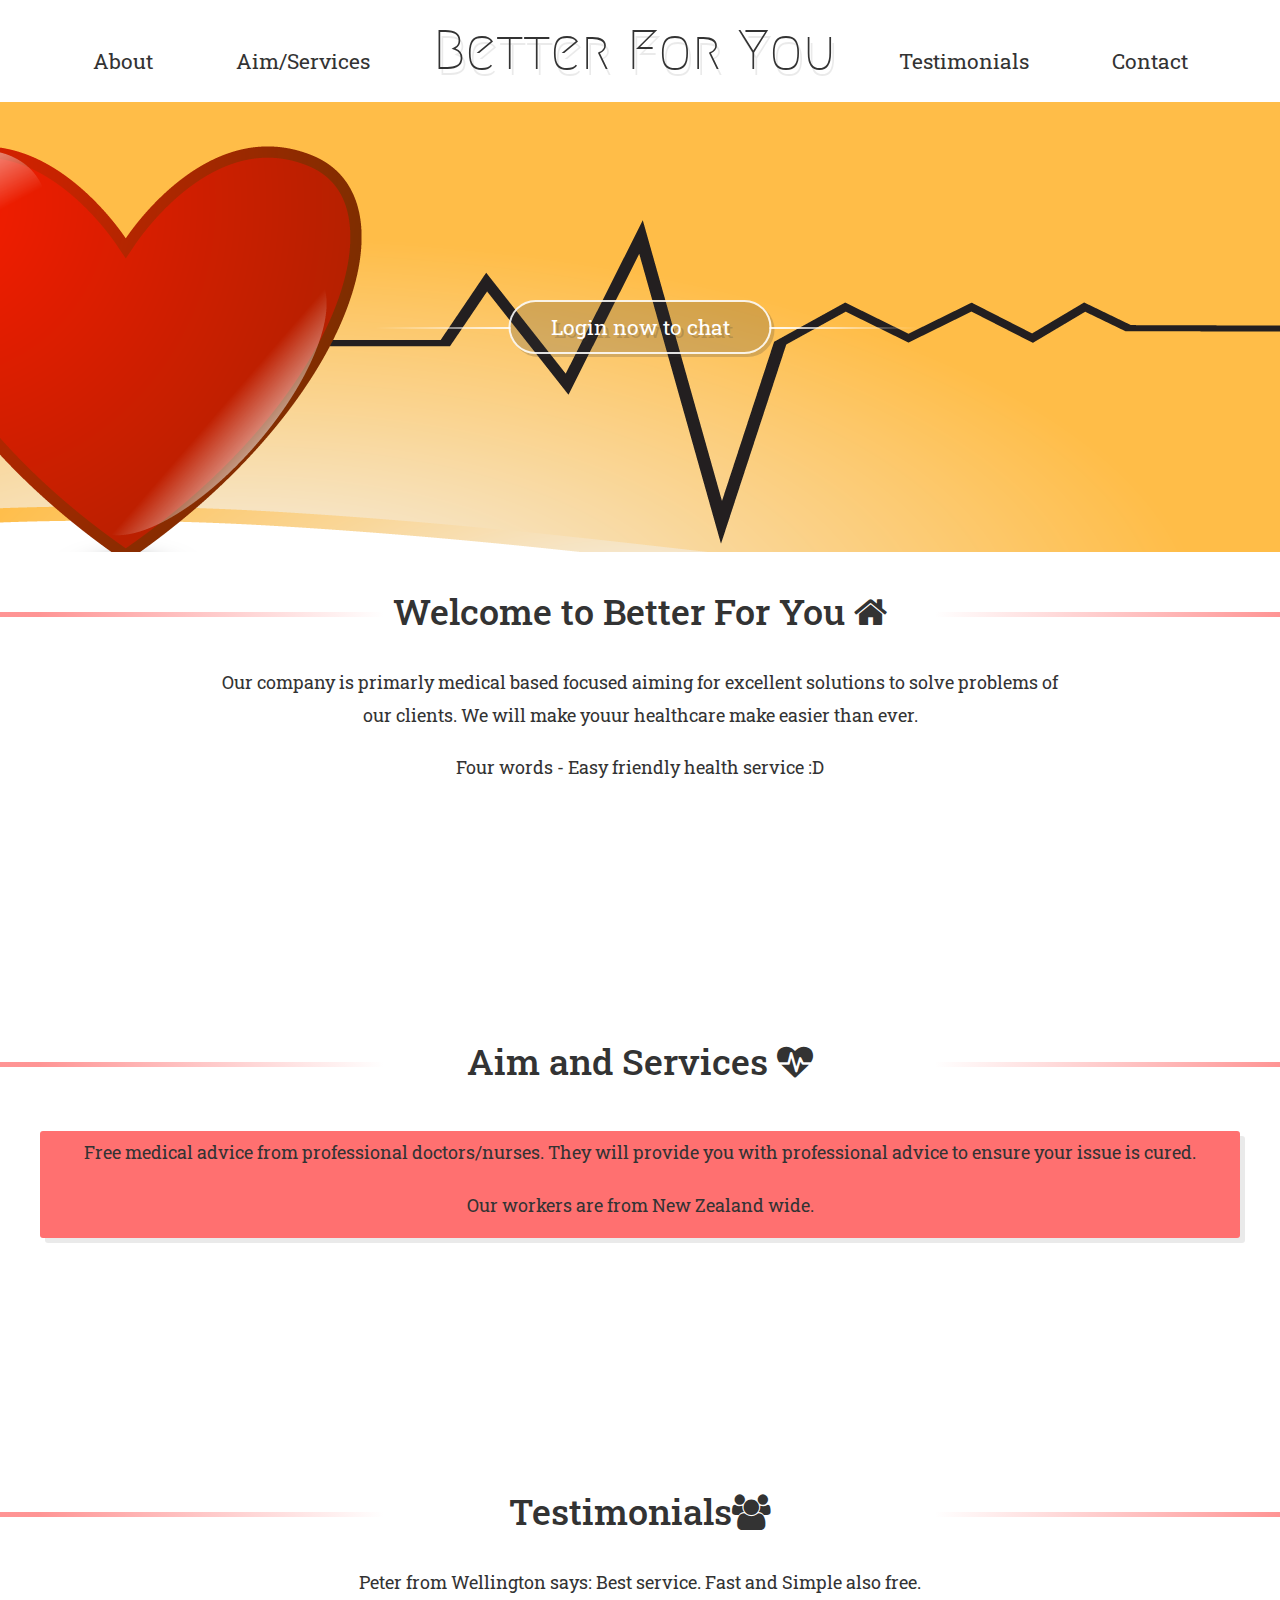
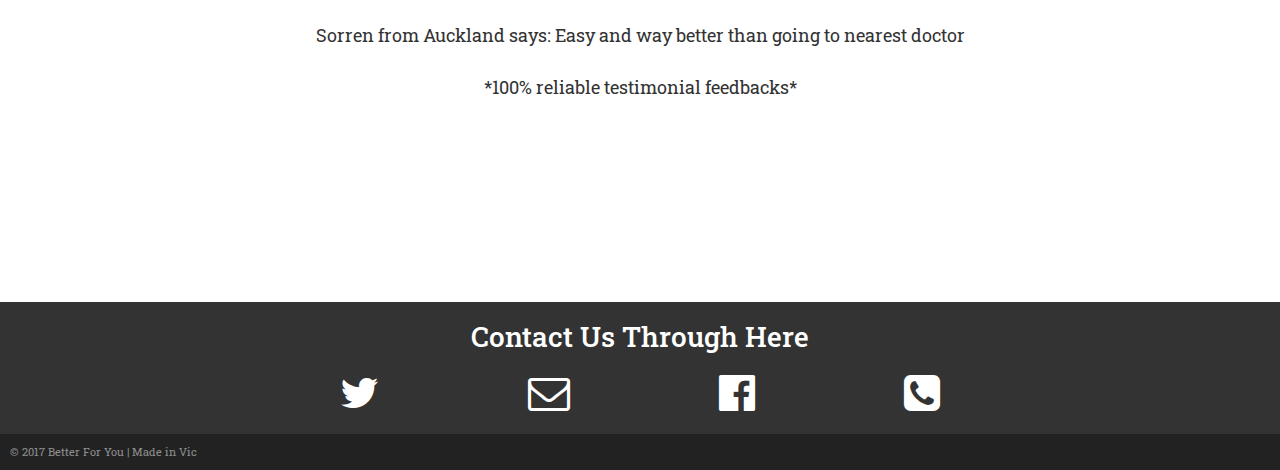
==== index.html @ 86ef076b "Moved HTML to the root folder" ====
<!DOCTYPE html>
<html >
<head>
  <meta charset="UTF-8">
  <title>Portfolio Website</title>
  <meta name="viewport" content="width=device-width, initial-scale=1">
<link rel="stylesheet" href="https://maxcdn.bootstrapcdn.com/font-awesome/4.5.0/css/font-awesome.min.css">
  <link rel="stylesheet" href="https://cdnjs.cloudflare.com/ajax/libs/meyer-reset/2.0/reset.min.css">

  <link rel='stylesheet prefetch' href='https://maxcdn.bootstrapcdn.com/bootstrap/3.3.2/css/bootstrap.min.css'>

      <link rel="stylesheet" href="MikeWebP8/css/style.css">

  
</head>

<body>
  
<nav class="nav-main">
  <h1 class="logo-top">Better For You</h1>
  <ul>
    <li><a href="#about"><i class="fa fa-home "></i><span class="li-text">About</span></a></li>
    <li><a href="#aim"><i class="fa fa-heartbeat"></i><span class="li-text">Aim/Services</span></a></li>
    <h1 class="logo-text">Better For You</h1>
    <li><a href="#Testimonials"><i class="fa fa-users"></i><span class="li-text">Testimonials</span></a></li>
    <li><a href="#contact"><i class="fa fa-envelope-o"></i><span class="li-text">Contact</span></a></li>
  </ul>
</nav>
<div class="hero">
  <a href="MikeLogin/index.html">
  <button class="hero-btn">Login now to chat</button>
  </a>
</div>
<div class="content">
  <div class="section about" id="about">
    <h2 class="section-heading">Welcome to Better For You <i class="fa fa-home"></i></h2>
    <p> Our company is primarly medical based focused aiming for excellent solutions to solve problems of our clients. We will make youur healthcare make easier than ever.</p>
    <p> Four words - Easy friendly health service :D</p>
  </div>
  <div class="section aim" id="aim">
    <h2 class="section-heading">Aim and Services  <i class="fa fa-heartbeat"></i></h2>
    <div class="gallery">
      <div class="demo fadeIn">
         <p> Free medical advice from professional doctors/nurses. They will provide you with professional advice to ensure your issue is cured.</p>
        <p> Our workers are from New Zealand wide.</p>
  </div>
    </div>
  </div>
  <div class="section Testimonials" id="Testimonials">
    <h2 class="section-heading">Testimonials<i class="fa fa-users"></i></h2>
    <p> Peter from Wellington says:  Best service. Fast and Simple also free.</p>
    <p> Sorren from Auckland says:  Easy and way better than going to nearest doctor</p>
    <p> *100% reliable testimonial feedbacks*</p>
  </div>
</div>
<footer>
  <div class="contact" id="contact">
    <h2 class="section-heading">Contact Us Through Here</h2><a href="https://twitter.com/better4youNZ" title="Twitter"><i class="fa fa-twitter"></i></a><a href="better4youNZ@gmail.com" title="better4youNZ@gmail.com"><i class="fa fa-envelope-o"></i></a><a href="https://www.facebook.com/Better4YouNZ/" title="Codepen"><i class="fa fa-facebook-official"></i></a><a href="042756254" title="GitHub"><i class="fa fa-phone-square"></i></a>
  </div>
  <div class="legal">&copy; 2017 Better For You | Made in Vic
    <div class="scroll-top hidden"><i class="fa fa-arrow-up"></i></div>
  </div>
  <div id="logoplacement1">
    <img src="https://68.media.tumblr.com/fbeb0b18953ea47459a72579468b0398/tumblr_owcfmhAVQH1wbwdfco1_1280.png" class="ribbon"/>
</div>
</footer>
  <script src='https://cdnjs.cloudflare.com/ajax/libs/jquery/3.0.0-alpha1/jquery.min.js'></script>
    <script src="MikeWebP8/js/index.js"></script>

</body>
</html>
---- MikeWebP8/css/style.css ----
@import url(https://fonts.googleapis.com/css?family=Roboto+Slab:400,300,700|Megrim);
* {
  padding: 0;
  margin: 0;
  box-sizing: border-box;
}

body {
  font-family: "Roboto Slab", sans-serif;
  background: #fff;
}

.nav-main {
  text-align: center;
}
.nav-main ul {
  width: auto;
}
@media (max-width: 650px) {
  .nav-main ul {
    width: 100%;
    display: block;
    background: #fff;
    position: fixed;
    bottom: -10px;
    box-shadow: 0 -5px 15px rgba(0, 0, 0, 0.1);
  }
}
.nav-main li {
  display: inline-block;
  font-size: 1.5em;
  transition: box-shadow 300ms;
  border-top: 3px solid transparent;
  box-shadow: inset 0 0 0 transparent;
}
.nav-main li:hover {
  border-top: 3px solid #FF7070;
  transition: border 100ms linear;
}
.nav-main li a {
  text-decoration: none;
  display: block;
  padding: 10px 40px;
  color: inherit;
}
@media (max-width: 650px) {
  .nav-main li a {
    padding: 10px 8vw;
  }
}
.nav-main li a i.fa {
  display: none;
}
@media (max-width: 1200px) {
  .nav-main li a i.fa {
    display: block;
  }
}
@media (max-width: 650px) {
  .nav-main li a .li-text {
    display: none;
    font-family: "Roboto Slab";
  }
}

.logo-top {
  display: none;
  font-size: 4em;
  padding: 0 20px;
  font-family: 'Megrim', serif;
  text-shadow: 3px 6px 0 rgba(50, 50, 50, 0.1);
}
@media (max-width: 1200px) {
  .logo-top {
    display: block;
  }
}

.logo-text {
  display: inline-block;
  font-size: 4em;
  padding: 0 20px;
  font-family: 'Megrim', serif;
  text-shadow: 3px 6px 0 rgba(50, 50, 50, 0.1);
}
@media (max-width: 1200px) {
  .logo-text {
    display: none;
  }
}

::selection {
  background: #FF7070;
  color: #fff;
}

.hero {
  height: 50vmin;
  background-image: url('../images/flathealth.png');
  background-position: 50% 50%;
}
.hero .hero-btn {
  position: relative;
  top: 50%;
  left: 50%;
  background: rgba(50, 50, 50, 0.2);
  color: white;
  text-shadow: 3px 3px 0 rgba(50, 50, 50, 0.2);
  transform: translate(-50%, -50%);
  border: 2px solid rgba(255, 255, 255, 0.87);
  border-radius: 60px;
  padding: 10px 40px;
  margin: 0;
  font-size: 1.5em;
  font-family: 'Roboto Slab';
  box-shadow: 3px 3px 0 rgba(50, 50, 50, 0.2);
  outline: none;
  transition: all 200ms ease-in-out;
}
.hero .hero-btn:before {
  content: '';
  position: absolute;
  top: 50%;
  left: 100%;
  height: 2px;
  width: 150px;
  background: linear-gradient(90deg, rgba(255, 255, 255, 0.87) 10%, rgba(255, 255, 255, 0));
}
.hero .hero-btn:after {
  content: '';
  position: absolute;
  top: 50%;
  right: 100%;
  height: 2px;
  width: 150px;
  background: linear-gradient(90deg, rgba(255, 255, 255, 0) 10%, rgba(255, 255, 255, 0.87));
}
.hero .hero-btn:hover {
  color: #ff7070;
  background: rgba(255, 255, 255, 0.87);
  text-shadow: 0px 0px 0 rgba(50, 50, 50, 0.2);
  box-shadow: 0px 0px 0 rgba(50, 50, 50, 0.2);
  transition: all 200ms ease-in-out;
}
.hero .hero-btn a {
  color: inherit;
  text-decoration: none;
}

.content {
  text-align: center;
  line-height: 180%;
  font-size: 18px;
}


#logoplacement1 img { 
    position: absolute;
    
     top: 16px;
   right: 1600px;
   width: 80px;
      height: 80px;
}

.about, .skills {
  max-width: 900px;
}

.section {
  margin: 0 auto;
  padding: 10px 20px;
  min-height: 50vh;
}
.section .section-heading {
  display: block;
  font-size: 2em;
  margin: 30px 0;
}
.section .section-heading:before {
  content: '';
  position: absolute;
  left: 0;
  margin-top: 20px;
  height: 5px;
  width: 30vw;
  background: linear-gradient(90deg, rgba(255, 77, 77, 0.6) 10%, rgba(255, 255, 255, 0));
}
.section .section-heading:after {
  content: '';
  position: absolute;
  right: 0;
  margin-top: 20px;
  height: 5px;
  width: 30vw;
  background: linear-gradient(90deg, rgba(255, 255, 255, 0) 10%, rgba(255, 77, 77, 0.6));
}
@media (max-width: 900px) {
  .section {
    padding: 20px 5px;
  }
}
@media (max-width: 650px) {
  .section {
    max-width: 100%;
    padding: 10px 0;
  }
}
.section p {
  padding: 5px;
}

.gallery {
  display: flex;
  flex-wrap: wrap;
  justify-content: center;
  max-width: 1500px;
  margin: 0 auto;
}

.fade-in {
  opacity: 0.2;
}

.demo {
  flex-shrink: 1;
  flex-grow: 1;
  margin: 20px;
  width: 500px;
  padding: 0 10px 2px;
  border-radius: 3px;
  box-shadow: 5px 5px 0 rgba(50, 50, 50, 0.1);
  background: #FF7070;
}
.demo .demo-title {
  font-size: 1.2em;
  text-transform: uppercase;
  letter-spacing: 0.2em;
  padding: 10px;
  color: #fff;
}
@media (max-width: 600px) {
  .demo {
    margin: 10px;
  }
}

.contact {
  background: #333;
  color: #fff;
  text-align: center;
  padding: 20px;
}
.contact h2 {
  font-size: 2em;
  margin: 0 0 20px 0;
}
.contact .fa {
  font-size: 3em;
}
.contact .fa:hover {
  color: #FF7070;
  transform: scale(1.2);
}
.contact a {
  color: #fff;
  margin: 0 6%;
}

.legal {
  background: #222;
  padding: 10px;
  color: rgba(255, 255, 255, 0.5);
  font-size: 0.8em;
}
@media (max-width: 650px) {
  .legal {
    padding-bottom: 60px;
  }
}

.hidden {
  display: none;
  transition: all 500ms ease;
}

.scroll-top {
  position: fixed;
  bottom: 2em;
  right: 2em;
  height: 4em;
  width: 4em;
  background: #FF7070;
  border: 3px solid #fff;
  border-radius: 50%;
  box-shadow: 2px 2px 0 rgba(50, 50, 50, 0.2);
  opacity: 0.6;
  color: #fff;
  transition: all 200ms ease;
}
.scroll-top i {
  display: block;
  position: absolute;
  top: 50%;
  left: 50%;
  transform: translate(-50%, -50%);
  font-size: 2em;
}
.scroll-top:hover {
  cursor: pointer;
  background: #FF7070;
  opacity: 1;
  box-shadow: 0px 0px 0 rgba(50, 50, 50, 0.2);
}
@media (max-width: 650px) {
  .scroll-top {
    display: none;
  }
}
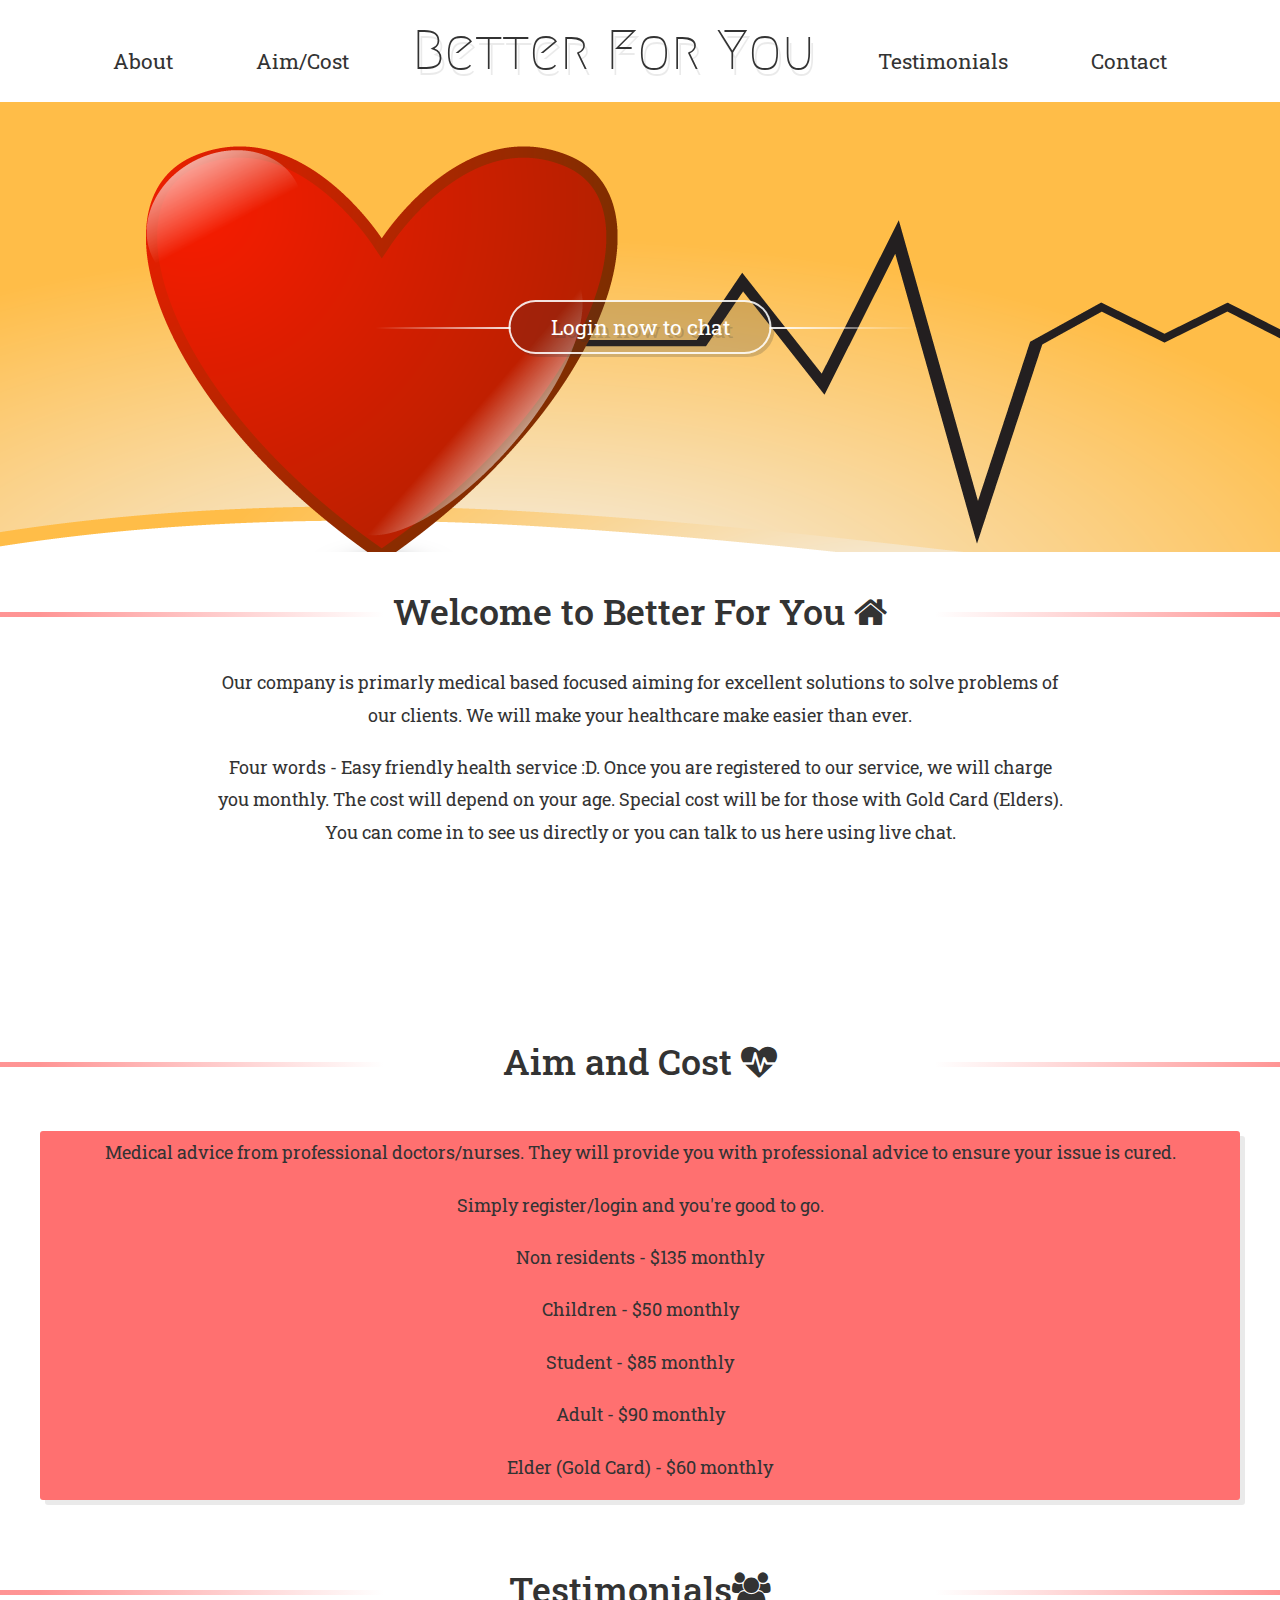
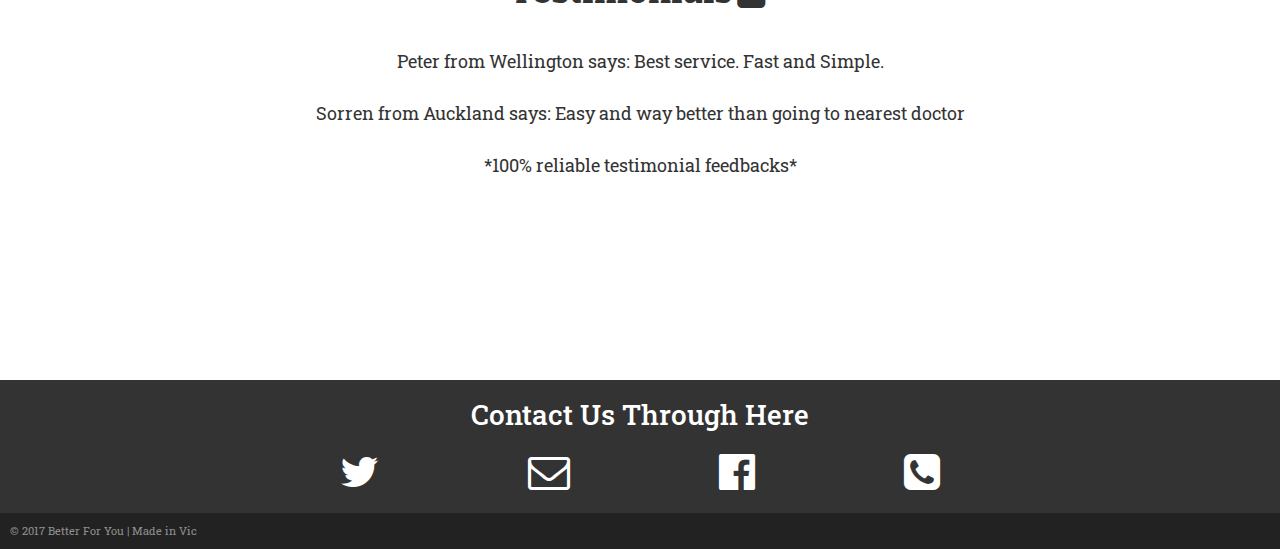
==== commit 4a6095fa: "Recent Changes" ====
--- a/index.html
+++ b/index.html
@@ -20,7 +20,7 @@
   <h1 class="logo-top">Better For You</h1>
   <ul>
     <li><a href="#about"><i class="fa fa-home "></i><span class="li-text">About</span></a></li>
-    <li><a href="#aim"><i class="fa fa-heartbeat"></i><span class="li-text">Aim/Services</span></a></li>
+    <li><a href="#aim"><i class="fa fa-heartbeat"></i><span class="li-text">Aim/Cost</span></a></li>
     <h1 class="logo-text">Better For You</h1>
     <li><a href="#Testimonials"><i class="fa fa-users"></i><span class="li-text">Testimonials</span></a></li>
     <li><a href="#contact"><i class="fa fa-envelope-o"></i><span class="li-text">Contact</span></a></li>
@@ -34,21 +34,26 @@
 <div class="content">
   <div class="section about" id="about">
     <h2 class="section-heading">Welcome to Better For You <i class="fa fa-home"></i></h2>
-    <p> Our company is primarly medical based focused aiming for excellent solutions to solve problems of our clients. We will make youur healthcare make easier than ever.</p>
-    <p> Four words - Easy friendly health service :D</p>
+    <p> Our company is primarly medical based focused aiming for excellent solutions to solve problems of our clients. We will make your healthcare make easier than ever.</p>
+    <p> Four words - Easy friendly health service :D. Once you are registered to our service, we will charge you monthly. The cost will depend on your age. Special cost will be for those with Gold Card (Elders). You can come in to see us directly or you can talk to us here using live chat.</p>
   </div>
   <div class="section aim" id="aim">
-    <h2 class="section-heading">Aim and Services  <i class="fa fa-heartbeat"></i></h2>
+    <h2 class="section-heading">Aim and Cost  <i class="fa fa-heartbeat"></i></h2>
     <div class="gallery">
       <div class="demo fadeIn">
-         <p> Free medical advice from professional doctors/nurses. They will provide you with professional advice to ensure your issue is cured.</p>
-        <p> Our workers are from New Zealand wide.</p>
+         <p> Medical advice from professional doctors/nurses. They will provide you with professional advice to ensure your issue is cured.</p>
+        <p> Simply register/login and you're good to go.</p>
+        <p> Non residents - $135 monthly</p>
+        <p> Children - $50 monthly</p>
+        <p> Student - $85 monthly</p>
+        <p> Adult - $90 monthly</p>
+        <p> Elder (Gold Card) - $60 monthly</p>
   </div>
     </div>
   </div>
   <div class="section Testimonials" id="Testimonials">
     <h2 class="section-heading">Testimonials<i class="fa fa-users"></i></h2>
-    <p> Peter from Wellington says:  Best service. Fast and Simple also free.</p>
+    <p> Peter from Wellington says:  Best service. Fast and Simple.</p>
     <p> Sorren from Auckland says:  Easy and way better than going to nearest doctor</p>
     <p> *100% reliable testimonial feedbacks*</p>
   </div>
--- a/MikeWebP8/css/style.css
+++ b/MikeWebP8/css/style.css
@@ -97,7 +97,8 @@
 .hero {
   height: 50vmin;
   background-image: url('../images/flathealth.png');
-  background-position: 50% 50%;
+  background-repeat: no-repeat;
+  background-position: 10% 50%;
 }
 .hero .hero-btn {
   position: relative;
@@ -158,9 +159,9 @@
     position: absolute;
     
      top: 16px;
-   right: 1600px;
-   width: 80px;
-      height: 80px;
+    right: 1850px;
+    width: 150px;
+    height: 150px;
 }
 
 .about, .skills {
